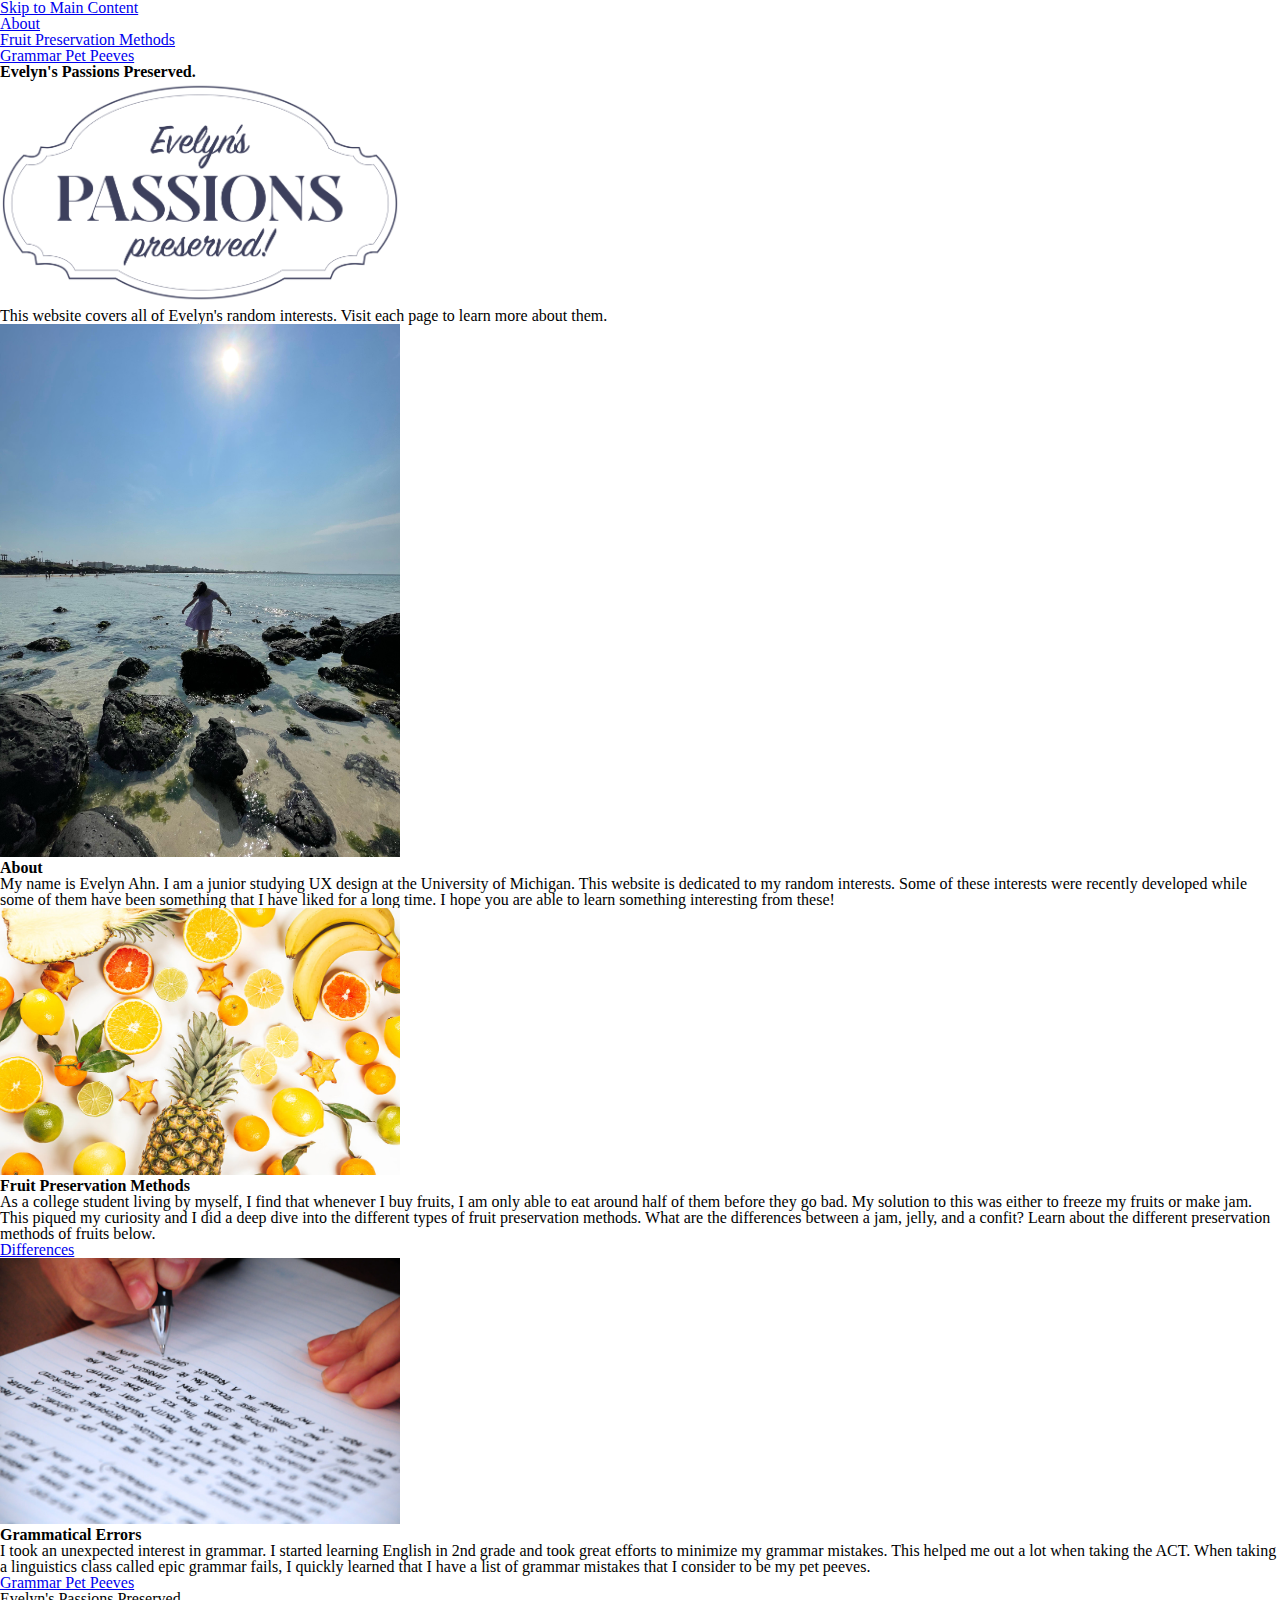
==== index.html @ 39eab749 "Add files via upload" ====
<!DOCTYPE html>
<html lang="en">
    <head>
        <meta charset="UTF-8">
        <meta http-equiv="X-UA-Compatible" content="IE=edge">
        <meta name="viewport" content="width=device-width, initial-scale=1.0">
        <title>Evelyn's Passions Preserved</title>
        <link rel="icon" type="image/x-icon" href="images/icon.ico">
        <link rel="stylesheet" type="text/css" href="css/html5reset.css">
        <link rel="stylesheet" type="text/css" href="css/style.css">
    </head>
    <body>
        <header>
            <div class="skip"><a href="index.html">Skip to Main Content</a></div>
            <nav>
                <ul>
                    <li><a href="#about">About</a></li>
                    <li><a href="methods.html">Fruit Preservation Methods</a></li>
                    <li><a href="grammar.html">Grammar Pet Peeves</a></li>
                </ul>
            </nav>
        </header>
        <main class="container" id = "main">
            <div class = overview>
                <h1>Evelyn's Passions Preserved.</h1>
                <img src="images/logo.png" alt="Evelyn's Passions Preserved Logo" width="400">
                <p>This website covers all of Evelyn's random interests. Visit each page to learn more about them.</p>
            </div>
    
            <div class="about-image" id="about">
                <img src="images/evelyn.jpg" alt="Evelyn standing in the water at the beach" width="400">
            </div>
            
            <div class="about text-block" tabindex="0">
                <h2>About</h2>
                <p>My name is Evelyn Ahn. I am a junior studying UX design at the University of Michigan. This website is dedicated to my random interests. Some of these interests were recently developed while some of them have been something that I have liked for a long time. I hope you are able to learn something interesting from these!</p>
            </div>
    
            <div class="methods-image" id="methods">
                <img src="images/fruits.jpeg" alt="Scattered array of different fruits" width="400">
            </div>
    
            <div class="methods text-block" tabindex="0">
                <h2>Fruit Preservation Methods</h2>
                <p>As a college student living by myself, I find that whenever I buy fruits, I am only able to eat around half of them before they go bad. My solution to this was either to freeze my fruits or make jam. This piqued my curiosity and I did a deep dive into the different types of fruit preservation methods. What are the differences between a jam, jelly, and a confit? Learn about the different preservation methods of fruits below.</p>
                <a href="methods.html">Differences</a>
            </div>
    
            <div class="graammar-image" id="grammar">
                <img src="images/writing.jpeg" alt ="A person writing on paper" width="400">
            </div>
    
            <div class="grammar text-block" tabindex="0">
                <h2>Grammatical Errors</h2>
                <p>I took an unexpected interest in grammar. I started learning English in 2nd grade and took great efforts to minimize my grammar mistakes. This helped me out a lot when taking the ACT. When taking a linguistics class called epic grammar fails, I quickly learned that I have a list of grammar mistakes that I consider to be my pet peeves.</p>
                <a href="grammar.html">Grammar Pet Peeves</a>
            </div>
        </main>
        <footer>
            <p>Evelyn's Passions Preserved<br>
            &copy; Evelyn Ahn - Web Design 2019-2020</p>
        </footer>
    </body>      
</html>
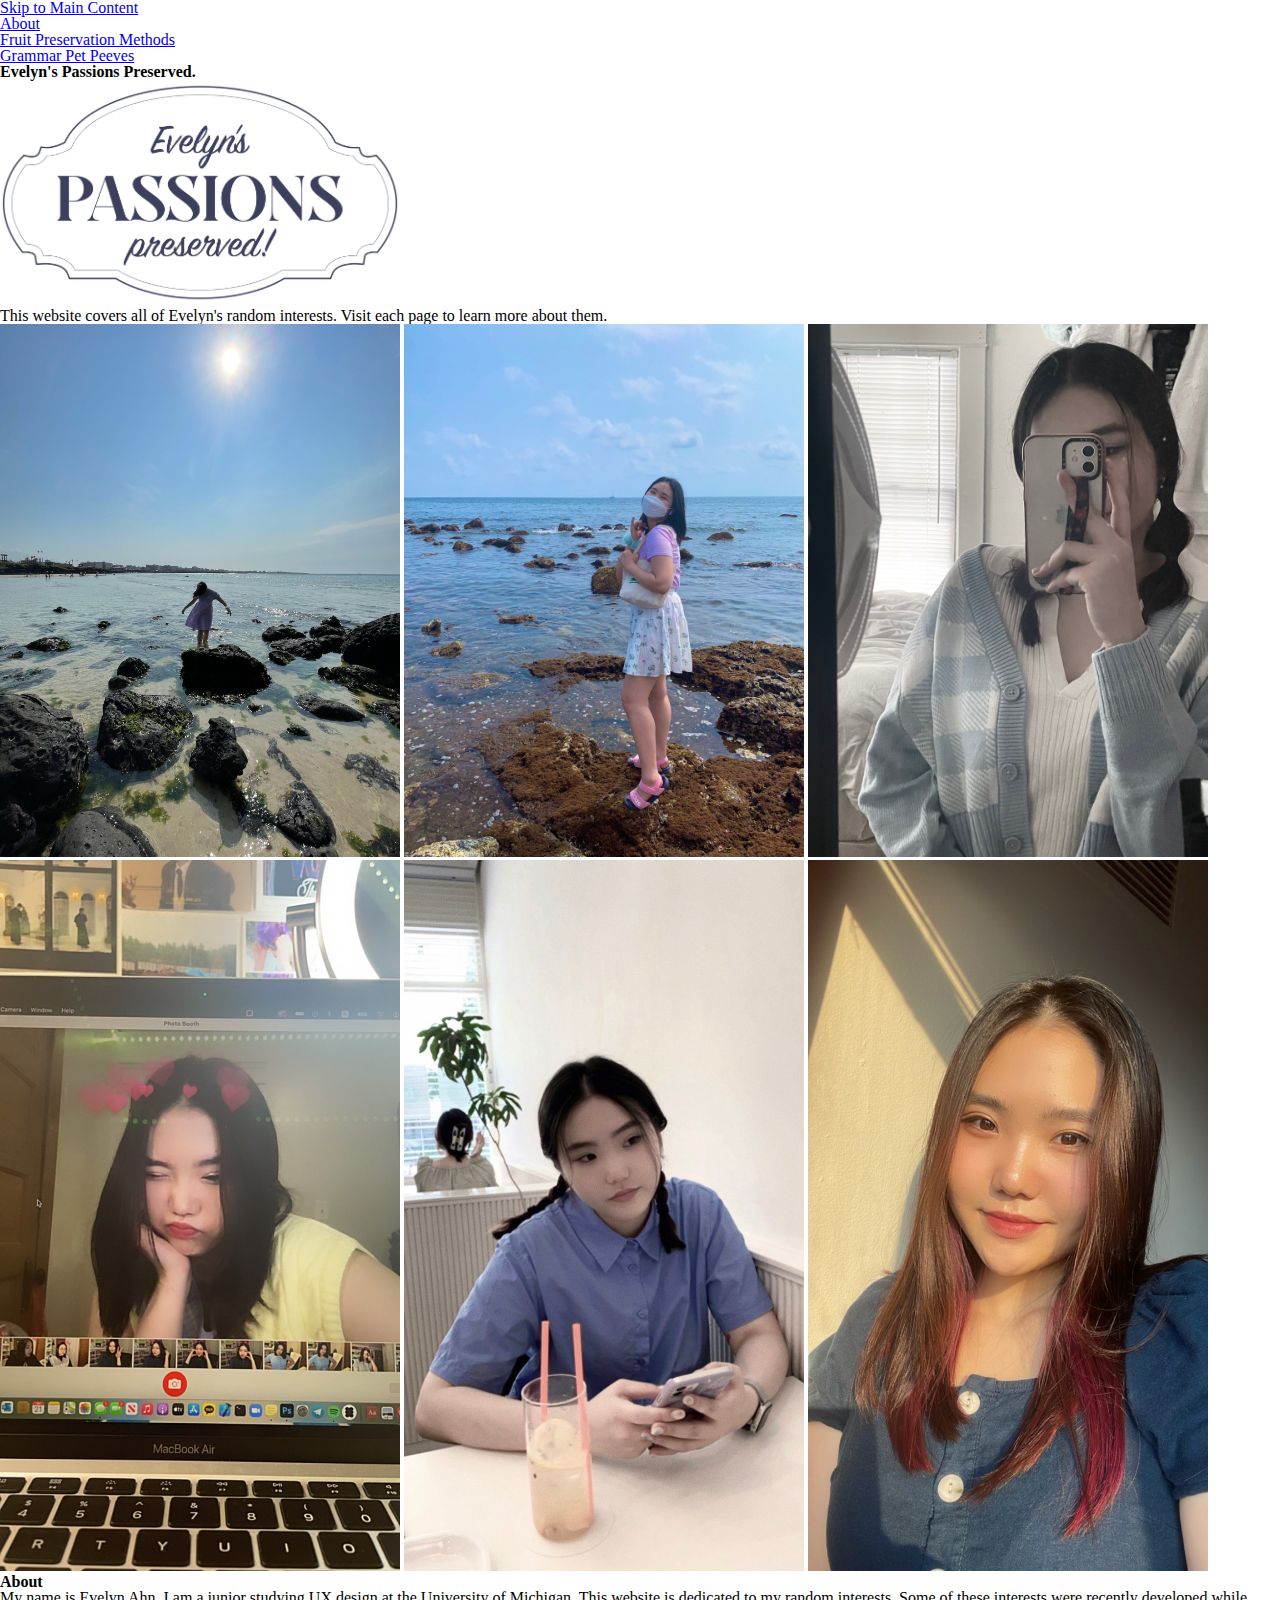
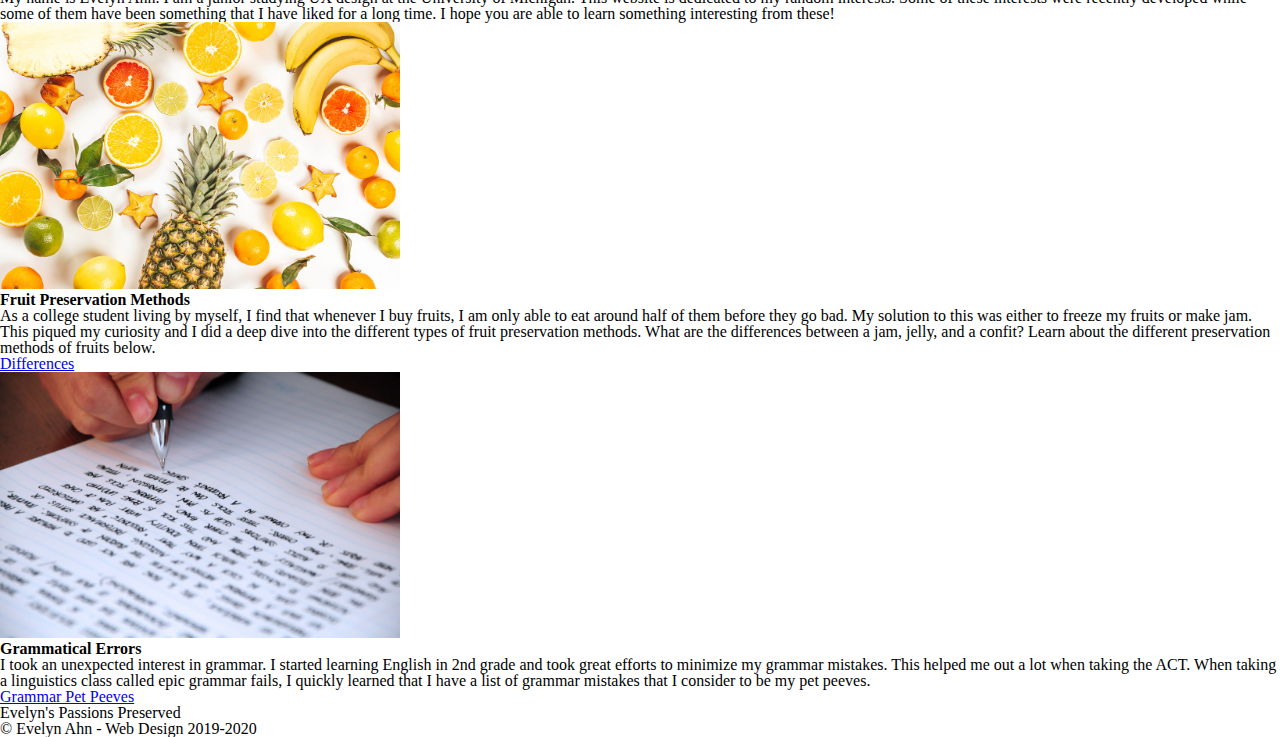
==== commit 2064ec11: "Add files via upload" ====
--- a/index.html
+++ b/index.html
@@ -28,7 +28,12 @@
             </div>
     
             <div class="about-image" id="about">
-                <img src="images/evelyn.jpg" alt="Evelyn standing in the water at the beach" width="400">
+                <img src="images/evelyn.jpg" alt="Girl standing in the water at the beach" width="400">
+                <img src="images/evelyn2.jpg" alt="Girl standing near the water at the beach" width="400">
+                <img src="images/evelyn3.jpg" alt="Girl's mirror selfie" width="400">
+                <img src="images/evelyn4.jpg" alt="Girl's selfie in photobooth" width="400">
+                <img src="images/evelyn5.jpg" alt="Girl at a cafe" width="400">
+                <img src="images/evelyn6.jpg" alt="Girl's selfie" width="400">
             </div>
             
             <div class="about text-block" tabindex="0">
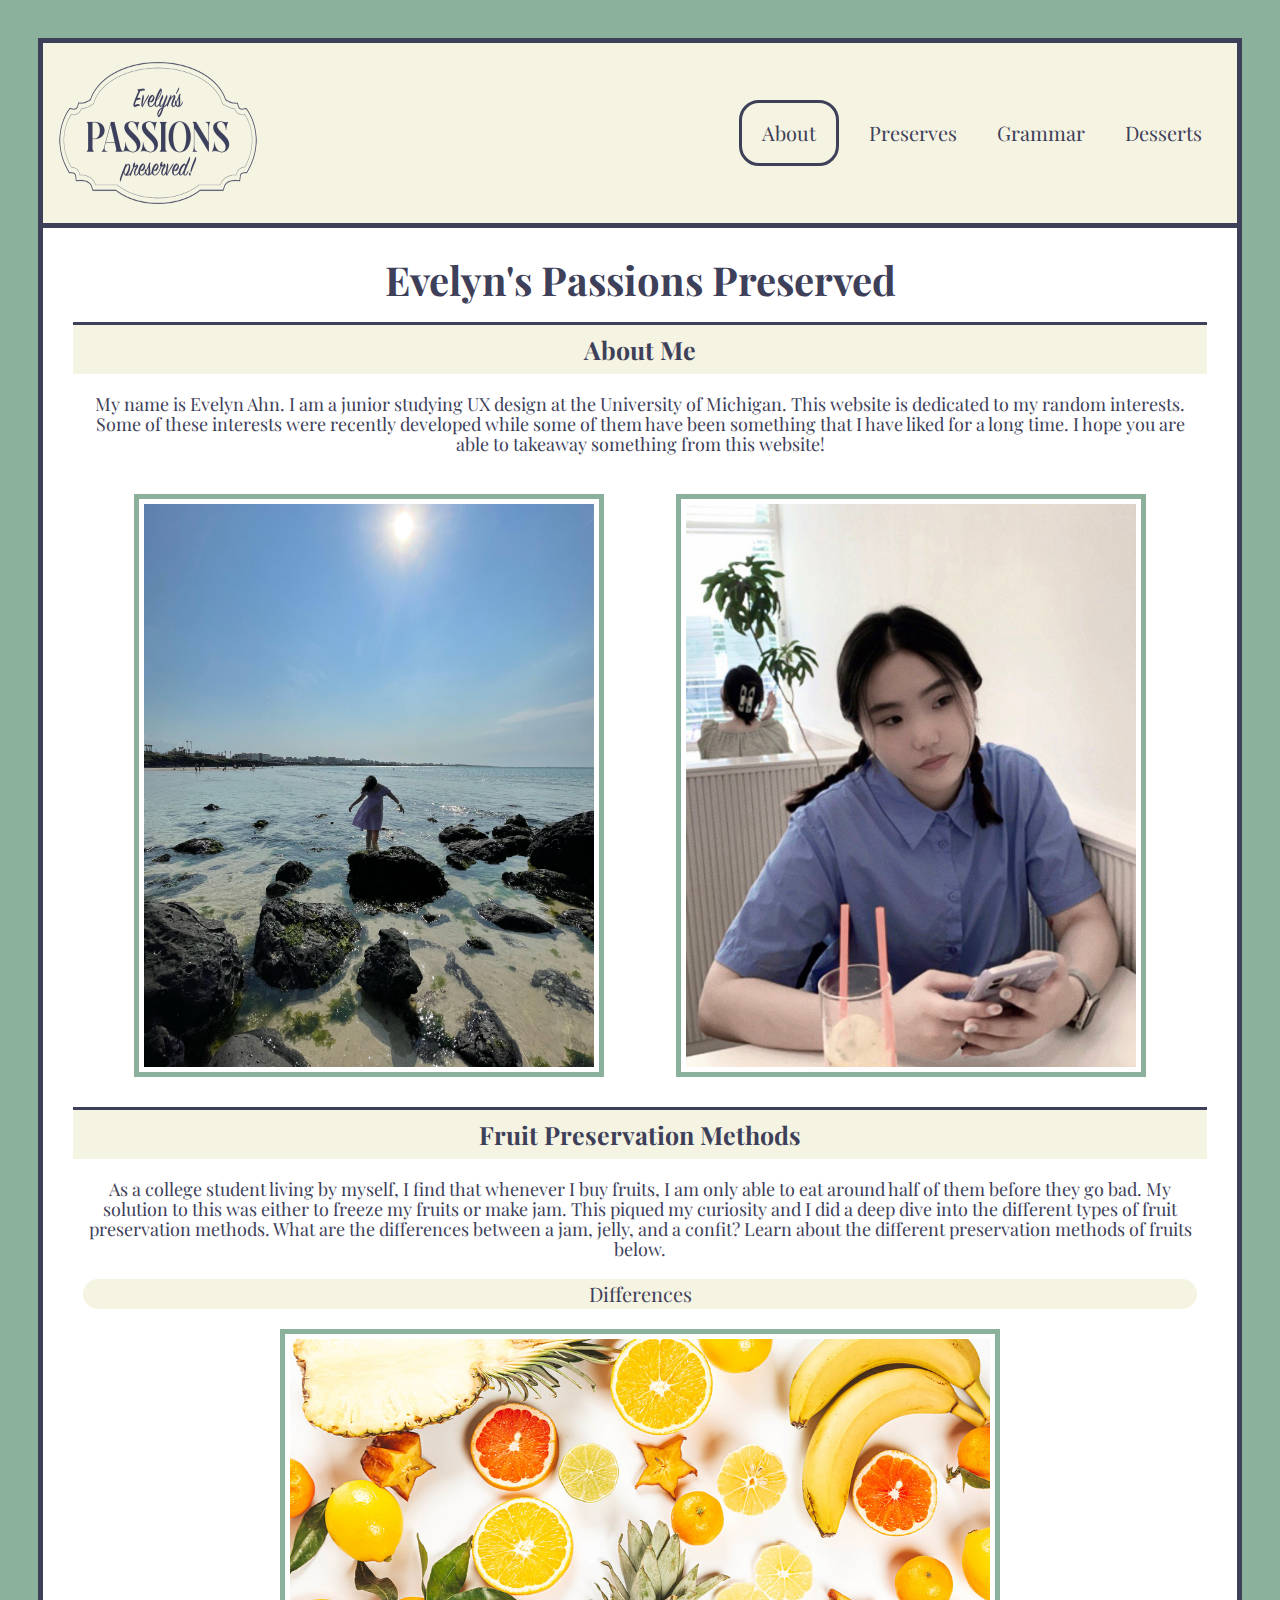
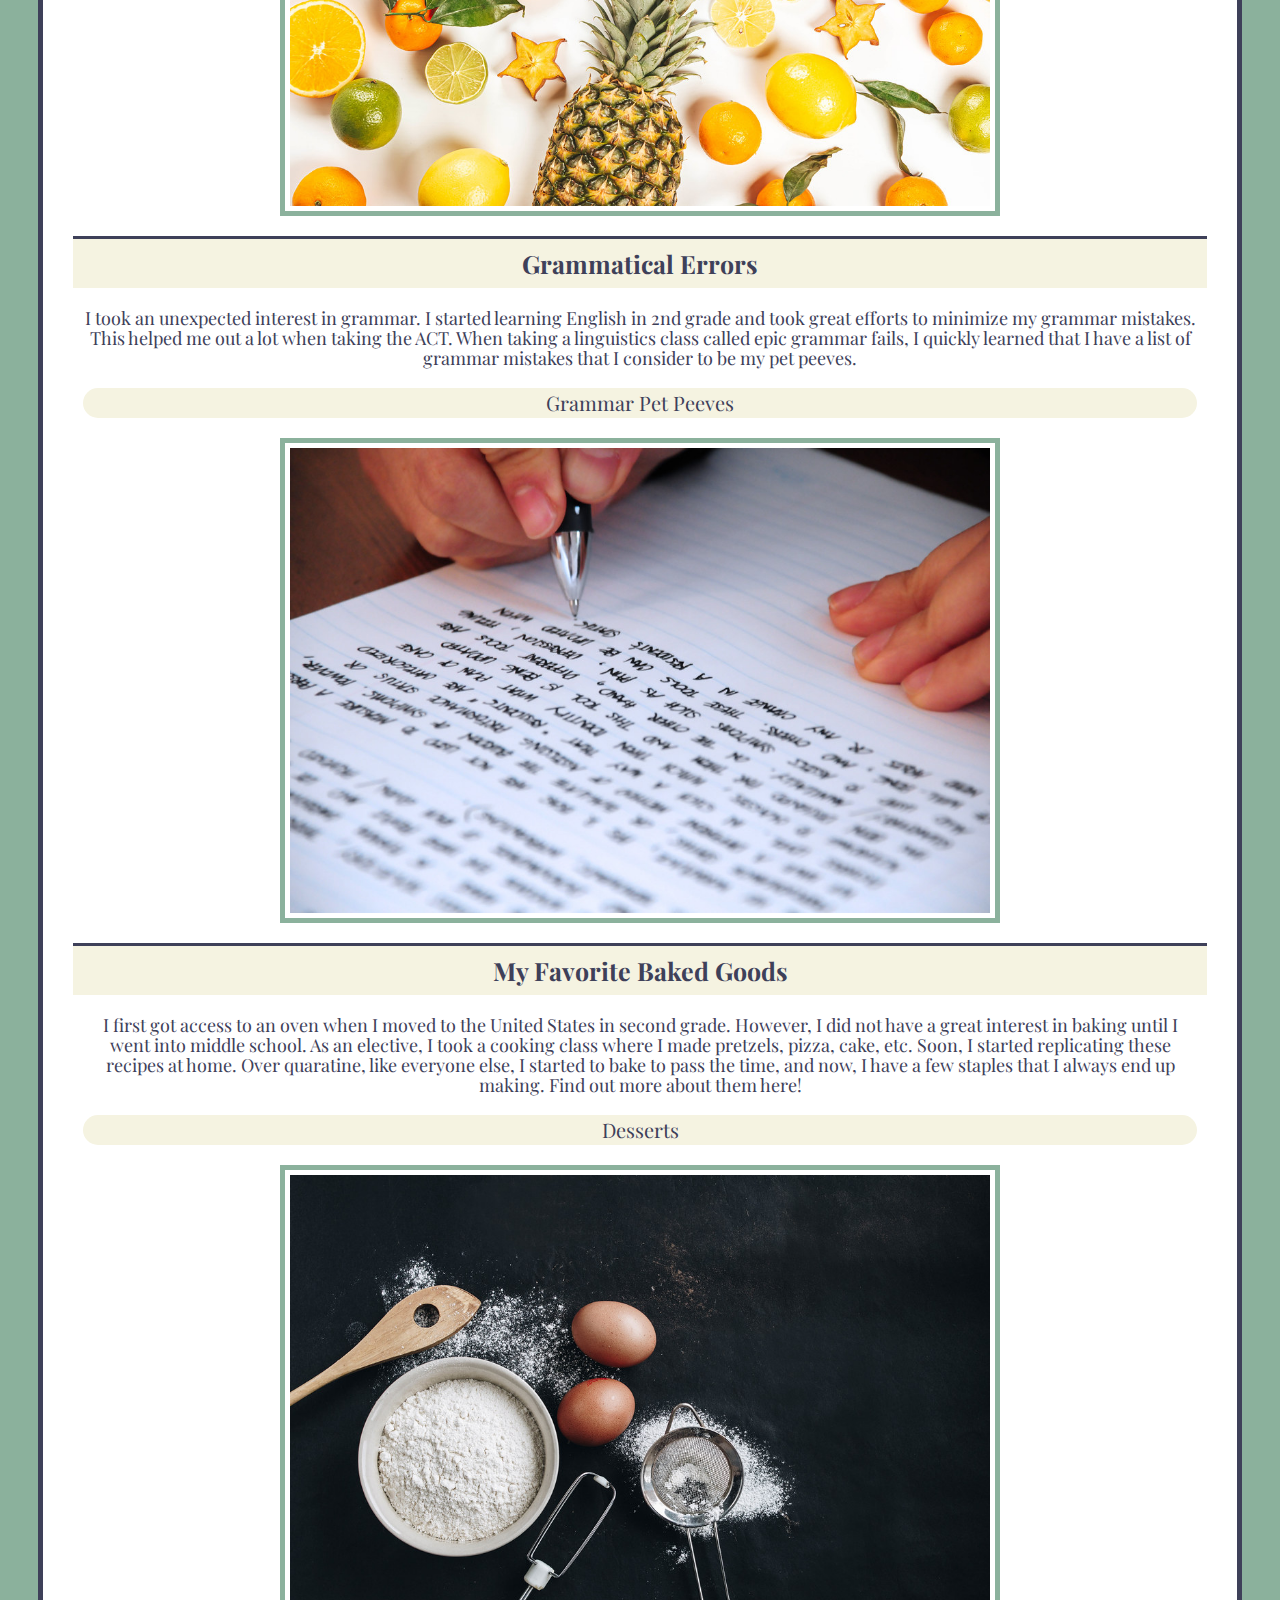
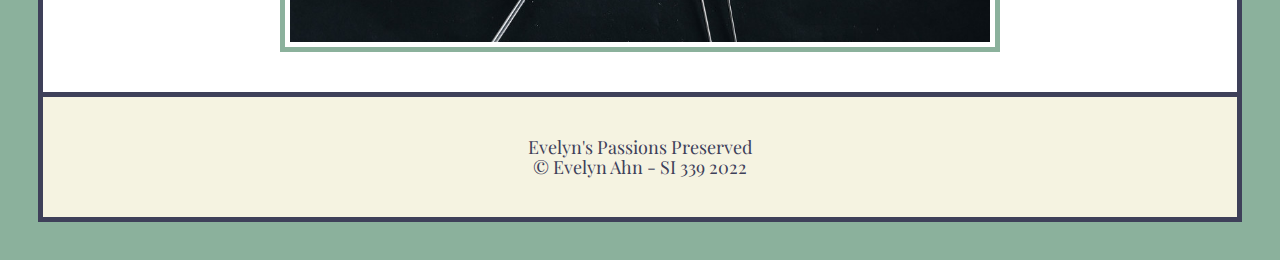
==== commit 00dd128f: "Add files via upload" ====
--- a/index.html
+++ b/index.html
@@ -10,60 +10,61 @@
         <link rel="stylesheet" type="text/css" href="css/style.css">
     </head>
     <body>
+        <a class="skip" href="index.html">Skip to Main Content</a></div>
         <header>
-            <div class="skip"><a href="index.html">Skip to Main Content</a></div>
+            <img src="images/logo.png" alt="Evelyn's Passions Preserved Logo" id="logo">
             <nav>
                 <ul>
-                    <li><a href="#about">About</a></li>
-                    <li><a href="methods.html">Fruit Preservation Methods</a></li>
-                    <li><a href="grammar.html">Grammar Pet Peeves</a></li>
+                    <li class="active"><a href="index.html">About</a></li>
+                    <li><a href="methods.html">Preserves</a></li>
+                    <li><a href="grammar.html">Grammar</a></li>
+                    <li><a href="desserts.html">Desserts</a></li>
                 </ul>
             </nav>
         </header>
         <main class="container" id = "main">
             <div class = overview>
-                <h1>Evelyn's Passions Preserved.</h1>
-                <img src="images/logo.png" alt="Evelyn's Passions Preserved Logo" width="400">
-                <p>This website covers all of Evelyn's random interests. Visit each page to learn more about them.</p>
+                <h1>Evelyn's Passions Preserved</h1>
             </div>
     
+            <div class="about text-block" tabindex="0">
+                <h2>About Me</h2>
+                <p>My name is Evelyn Ahn. I am a junior studying UX design at the University of Michigan. This website is dedicated to my random interests. Some of these interests were recently developed while some of them have been something that I have liked for a long time. I hope you are able to takeaway something from this website!</p>
+            </div>
+
             <div class="about-image" id="about">
-                <img src="images/evelyn.jpg" alt="Girl standing in the water at the beach" width="400">
-                <img src="images/evelyn2.jpg" alt="Girl standing near the water at the beach" width="400">
-                <img src="images/evelyn3.jpg" alt="Girl's mirror selfie" width="400">
-                <img src="images/evelyn4.jpg" alt="Girl's selfie in photobooth" width="400">
-                <img src="images/evelyn5.jpg" alt="Girl at a cafe" width="400">
-                <img src="images/evelyn6.jpg" alt="Girl's selfie" width="400">
-            </div>
-            
-            <div class="about text-block" tabindex="0">
-                <h2>About</h2>
-                <p>My name is Evelyn Ahn. I am a junior studying UX design at the University of Michigan. This website is dedicated to my random interests. Some of these interests were recently developed while some of them have been something that I have liked for a long time. I hope you are able to learn something interesting from these!</p>
+                <img src="images/evelyn.jpg" alt="Girl standing in the water at the beach">
+                <img src="images/evelyn5.jpg" alt="Girl at a cafe">
             </div>
     
-            <div class="methods-image" id="methods">
-                <img src="images/fruits.jpeg" alt="Scattered array of different fruits" width="400">
-            </div>
-    
-            <div class="methods text-block" tabindex="0">
+            <div>
                 <h2>Fruit Preservation Methods</h2>
                 <p>As a college student living by myself, I find that whenever I buy fruits, I am only able to eat around half of them before they go bad. My solution to this was either to freeze my fruits or make jam. This piqued my curiosity and I did a deep dive into the different types of fruit preservation methods. What are the differences between a jam, jelly, and a confit? Learn about the different preservation methods of fruits below.</p>
                 <a href="methods.html">Differences</a>
             </div>
+
+            <img src="images/fruits.jpeg" alt="Scattered array of different fruits" class="slide-image">
     
-            <div class="graammar-image" id="grammar">
-                <img src="images/writing.jpeg" alt ="A person writing on paper" width="400">
-            </div>
-    
-            <div class="grammar text-block" tabindex="0">
+            <div>
                 <h2>Grammatical Errors</h2>
                 <p>I took an unexpected interest in grammar. I started learning English in 2nd grade and took great efforts to minimize my grammar mistakes. This helped me out a lot when taking the ACT. When taking a linguistics class called epic grammar fails, I quickly learned that I have a list of grammar mistakes that I consider to be my pet peeves.</p>
                 <a href="grammar.html">Grammar Pet Peeves</a>
             </div>
+
+            <img src="images/writing.jpeg" alt ="A person writing on paper" class="slide-image">
+    
+            <div>
+                <h2>My Favorite Baked Goods</h2>
+                <p>I first got access to an oven when I moved to the United States in second grade. However, I did not have a great interest in baking until I went into middle school. As an elective, I took a cooking class where I made pretzels, pizza, cake, etc. Soon, I started replicating these recipes at home. Over quaratine, like everyone else, I started to bake to pass the time, and now, I have a few staples that I always end up making. Find out more about them here!</p>
+                <a href="desserts.html">Desserts</a>
+            </div>
+
+            <img src="images/baking.jpg" alt="Flour, eggs, sift, and spatula on granite" class="slide-image">
+
         </main>
         <footer>
             <p>Evelyn's Passions Preserved<br>
-            &copy; Evelyn Ahn - Web Design 2019-2020</p>
+            &copy; Evelyn Ahn - SI 339 2022</p>
         </footer>
     </body>      
 </html>--- a/css/style.css
+++ b/css/style.css
@@ -0,0 +1,264 @@
+/* Imported Playfair Display, the main font for my portfolio */
+@import url('https://fonts.googleapis.com/css?family=Playfair+Display&display=swap');
+
+/* Animating logo */
+#logo img {
+    height: 60px;
+    width: auto;
+}
+#logo {
+    height: 150px;
+    -webkit-transition: all 0.2s ease-out;
+    transition: all 0.2s ease-out;
+}
+#logo {
+    animation: fadingin;
+    animation-duration: 3s; 
+}  
+@keyframes fadingin {
+    from { opacity: 0;}
+    to { opacity: 1;}
+} 
+
+/* mobile view */
+body {
+    color: #3e4059;
+    background-color: #8bb19c;
+    margin: 3%;
+    font-family: 'Playfair Display', Helvetica, sans-serif;
+}
+
+header {
+    background-color: #f5f3e1;
+    border: 5px solid #3e4059;
+    display: flex;
+    padding: 15px;
+    flex-direction: column;
+    align-items: center;
+}
+
+nav li {
+    padding: 20px;
+    font-size: 20px;
+    text-align: center;
+    margin: auto;
+    display: flex;
+    flex-direction: column;
+    align-items: center;
+}
+
+li:hover {
+    background-color: #eecf97;
+    box-shadow: 8px 8px 2px 1px #d38066;
+    border-radius: 20px;
+    padding: 15px;
+    margin: 10px;
+    transform: translateY(-4px);
+}
+
+li.active {
+    border: solid #3e4059;
+    border-radius: 20px;
+    margin: 10px;
+}
+
+a {
+    text-decoration: none;
+}
+
+li a {
+    color: #3e4059;
+}
+
+div a, div p {
+    margin: 20px;
+}
+
+ol {
+    margin: 20px 60px;
+}
+
+ol li {
+    background-color: #eecf97;
+    box-shadow: 8px 8px 2px 1px #d38066;
+    border-radius: 20px;
+    padding: 15px;
+    margin: 10px;
+}
+
+/* Styling buttons for going to different pages */
+div a, #JamMaking {
+    display: block;
+    color: #3e4059;
+    background-color: #f5f3e1;
+    padding: 5px;
+    border-radius: 30px;
+    text-align: center;
+}
+
+main {
+    background-color: #FFFFFF;
+    padding: 20px;
+    border: 5px solid #3e4059;
+    border-top: 0;
+    font-size: 20px;
+}
+
+h1 {
+    text-align: center;
+    font-weight: 700;
+    font-size: 40px;
+    padding: 12px;
+    margin-bottom: 10px;
+}
+
+h2 {
+    text-align: center;
+    font-weight: 700;
+    font-size: 25px;
+    padding: 12px;
+    border-top: solid 3px #3e4059;
+    margin: 10px;
+}
+
+h3 {
+    text-align: center;
+    padding: 12px;
+}
+
+iframe{
+    margin-left: auto;
+    margin-right: auto;
+    display: block;
+    border-radius: 5px;
+  }
+
+p {
+    font-size: 18px;
+    margin: 10px;
+    text-align: center;
+    line-height: 20px;
+}
+
+main img{
+    width: 250px;
+    display: block;
+    margin: 20px auto 20px auto;
+    border: 3px solid #fdc67d;
+    padding: 5px;
+}
+
+main img:hover{
+    border: dotted 10px #8bb19c;
+    box-shadow: 8px 8px 2px 1px #d38066;
+    padding: 15px;
+}
+
+/* Skip to main content is hidden until tabbed */
+a.skip {
+    background: #FFFFFF;
+    left: 0;
+    padding: 6px;
+    position: absolute;
+    top: -40px;
+    -webkit-transition: top 1s ease-out;
+    transition: top 1s ease-out;
+    z-index: 1;
+}
+a.skip:focus{
+    top:20px;
+    color: #3e4059;
+}
+
+/* Styling footer */
+footer {
+    background-color: #f5f3e1;
+    border: 5px solid #3e4059;
+    border-top: 0px;
+    padding: 30px;
+}
+footer p{
+    text-align: center;
+}
+
+/* tablet view */
+@media screen and (min-width: 800px){
+    header {
+        flex-direction: row;
+        justify-content: space-between; 
+    }
+
+    #logo {
+        width: 200px;
+    }
+
+    ul{
+        display: flex;
+        flex-direction: row;
+    }
+    
+    nav li {
+        width: 20%;
+    }
+
+    body > header {
+        position: sticky;
+        top: 0;
+    }
+
+    iframe {
+        width: 560px;
+        height: 315px;
+    }
+
+    h2 {
+        background-color: #c8cae3;
+    }
+
+    .slide-image {
+        width: 400px;
+    }
+
+    main img {
+        width: 350px;
+        border: 5px dashed #8bb19c;
+    }
+
+    /* Set up column grid for containers */
+    .about-image, .dessert-image{
+        display: grid;
+        grid-template-columns: auto auto;
+        grid-template-rows: auto;
+        align-content: center;
+        justify-items: center;
+        margin: auto; 
+        justify-content: space-evenly;
+    }
+}
+
+@media screen and (min-width: 1100px){
+    iframe {
+        width: 840px;
+        height: 472.5px;
+    }
+
+    h2 {
+        background-color: #f5f3e1;
+    }
+
+    .slide-image {
+        width: 700px;
+    }
+
+    main img {
+        width: 450px;
+        border: 5px solid #8bb19c;
+    }
+}
+
+/* turns off logo animation when enabled */
+@media (prefers-reduced-motion: reduce){
+    #logo {
+        animation: none;
+    }
+}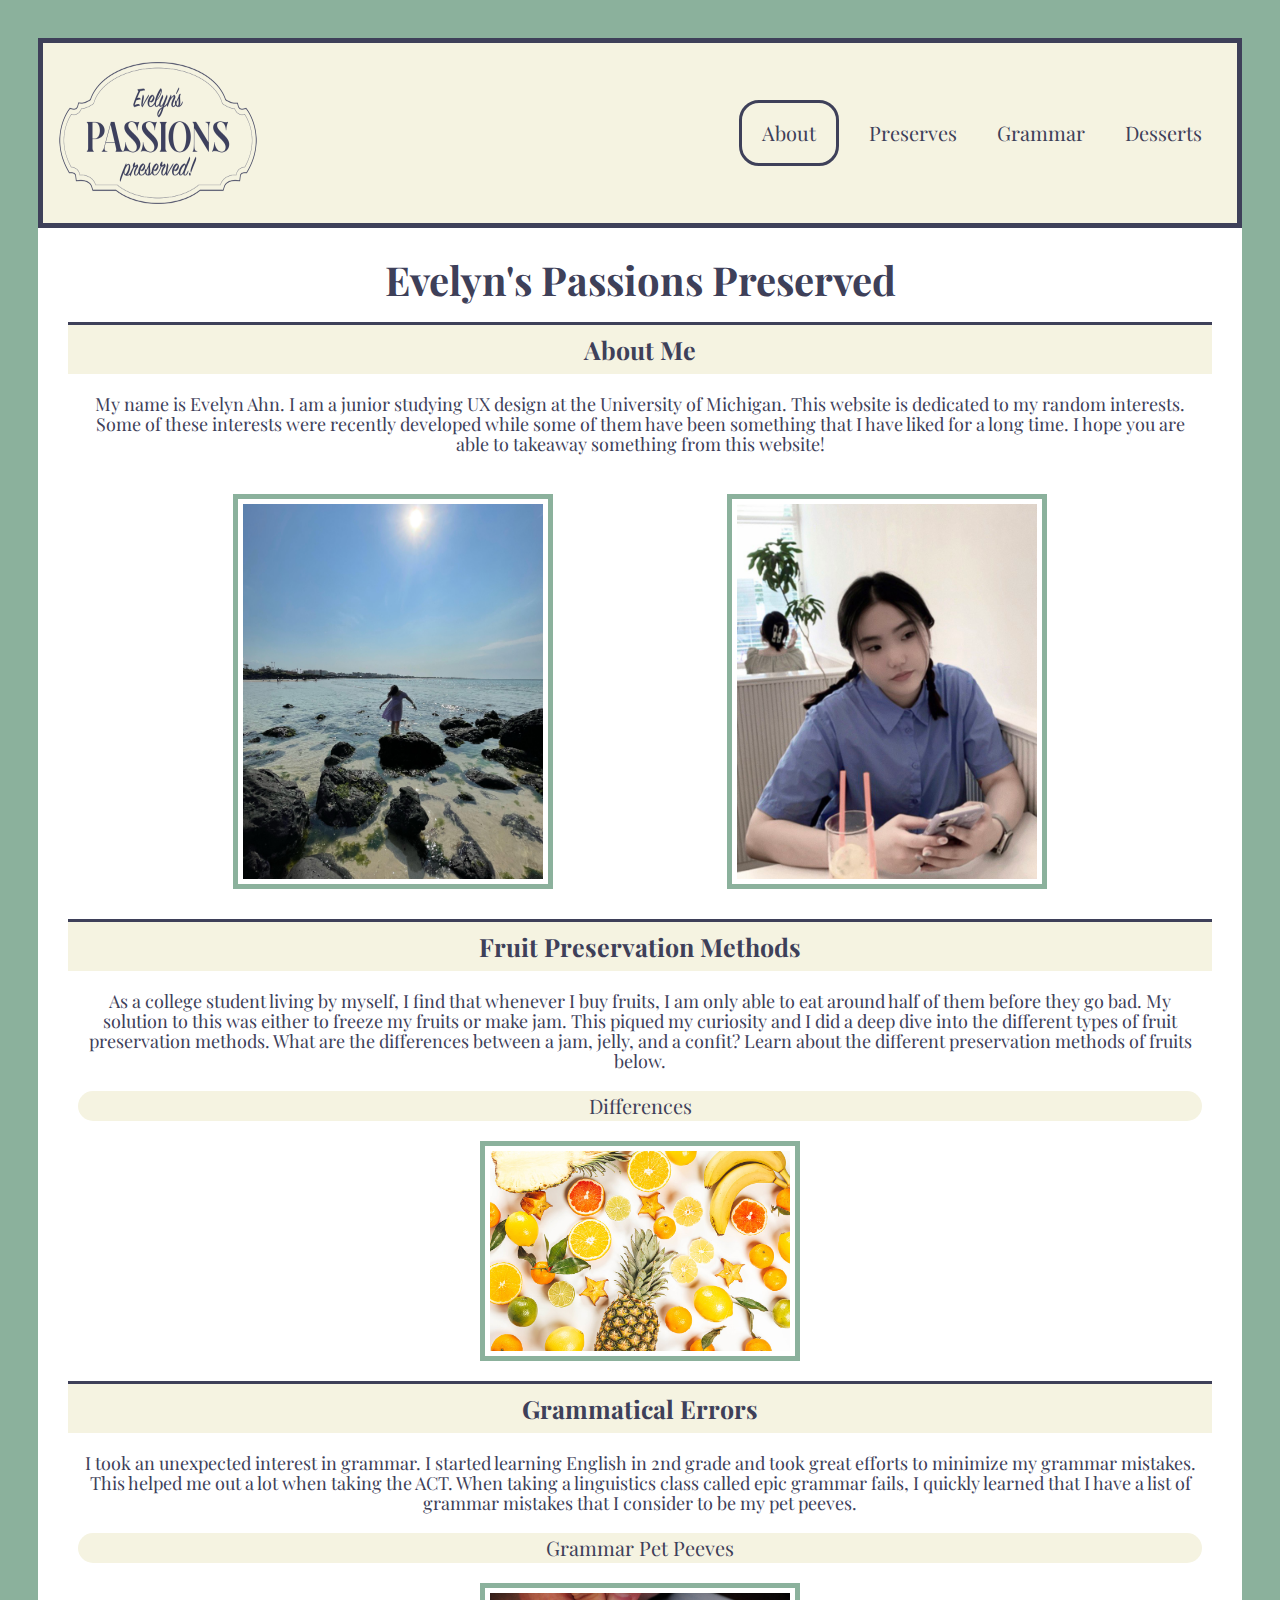
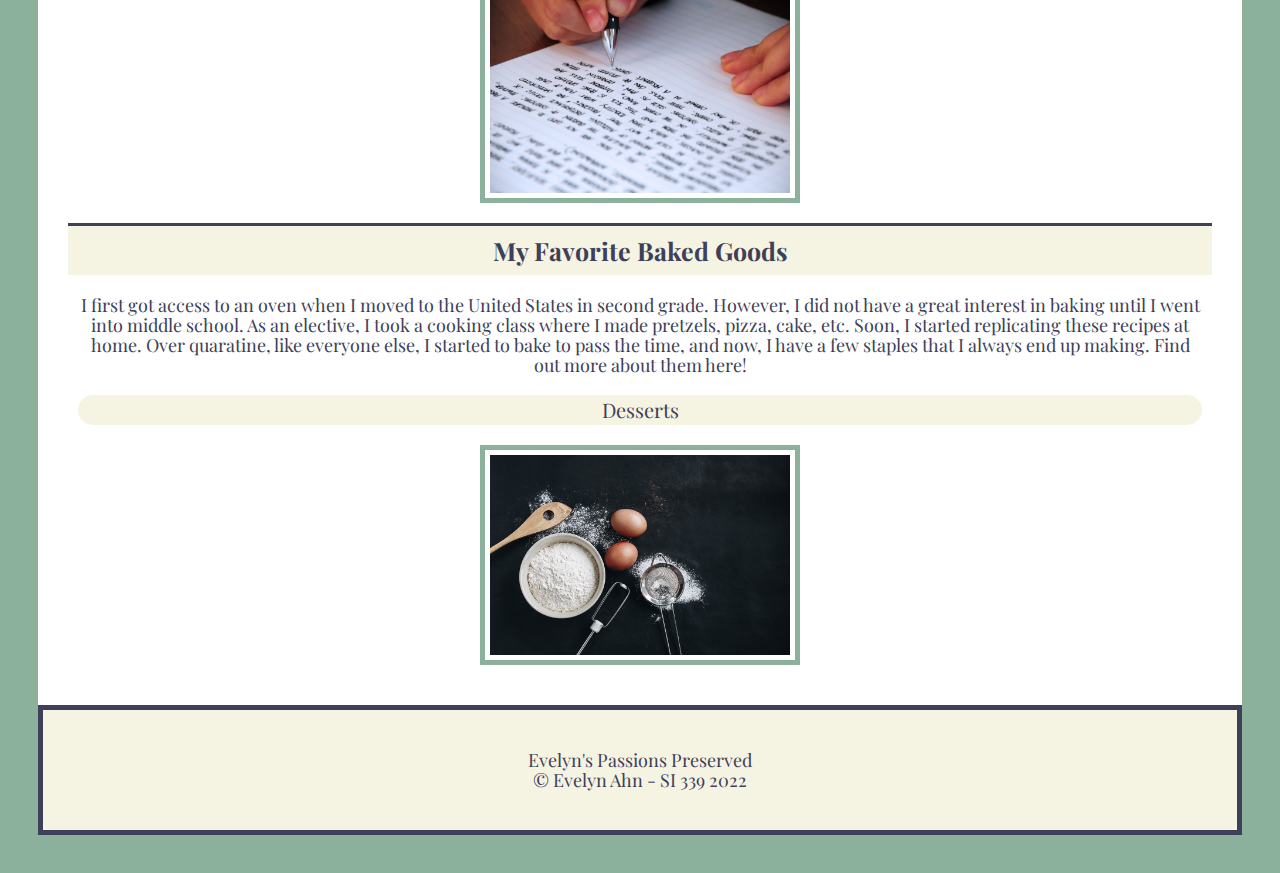
==== commit 7311659a: "Add files via upload" ====
--- a/index.html
+++ b/index.html
@@ -22,7 +22,7 @@
                 </ul>
             </nav>
         </header>
-        <main class="container" id = "main">
+        <main class="container">
             <div class = overview>
                 <h1>Evelyn's Passions Preserved</h1>
             </div>
@@ -32,34 +32,35 @@
                 <p>My name is Evelyn Ahn. I am a junior studying UX design at the University of Michigan. This website is dedicated to my random interests. Some of these interests were recently developed while some of them have been something that I have liked for a long time. I hope you are able to takeaway something from this website!</p>
             </div>
 
-            <div class="about-image" id="about">
-                <img src="images/evelyn.jpg" alt="Girl standing in the water at the beach">
-                <img src="images/evelyn5.jpg" alt="Girl at a cafe">
+            <div class="about-image">
+                <img class="evelyn1" src="images/evelyn.jpg" alt="Girl standing in the water at the beach">
+                <img class="evelyn2" src="images/evelyn5.jpg" alt="Girl at a cafe">
             </div>
     
-            <div>
-                <h2>Fruit Preservation Methods</h2>
-                <p>As a college student living by myself, I find that whenever I buy fruits, I am only able to eat around half of them before they go bad. My solution to this was either to freeze my fruits or make jam. This piqued my curiosity and I did a deep dive into the different types of fruit preservation methods. What are the differences between a jam, jelly, and a confit? Learn about the different preservation methods of fruits below.</p>
-                <a href="methods.html">Differences</a>
+            <div class="div-image">
+                <div>
+                    <h2>Fruit Preservation Methods</h2>
+                    <p>As a college student living by myself, I find that whenever I buy fruits, I am only able to eat around half of them before they go bad. My solution to this was either to freeze my fruits or make jam. This piqued my curiosity and I did a deep dive into the different types of fruit preservation methods. What are the differences between a jam, jelly, and a confit? Learn about the different preservation methods of fruits below.</p>
+                    <a href="methods.html">Differences</a>
+                </div>
+
+                <img src="images/fruits.jpeg" alt="Scattered array of different fruits" class="slide-image">
+        
+                <div>
+                    <h2>Grammatical Errors</h2>
+                    <p>I took an unexpected interest in grammar. I started learning English in 2nd grade and took great efforts to minimize my grammar mistakes. This helped me out a lot when taking the ACT. When taking a linguistics class called epic grammar fails, I quickly learned that I have a list of grammar mistakes that I consider to be my pet peeves.</p>
+                    <a href="grammar.html">Grammar Pet Peeves</a>
+                </div>
+
+                <img src="images/writing.jpeg" alt ="A person writing on paper" class="slide-image">
+        
+                <div>
+                    <h2>My Favorite Baked Goods</h2>
+                    <p>I first got access to an oven when I moved to the United States in second grade. However, I did not have a great interest in baking until I went into middle school. As an elective, I took a cooking class where I made pretzels, pizza, cake, etc. Soon, I started replicating these recipes at home. Over quaratine, like everyone else, I started to bake to pass the time, and now, I have a few staples that I always end up making. Find out more about them here!</p>
+                    <a href="desserts.html">Desserts</a>
+                </div>
             </div>
-
-            <img src="images/fruits.jpeg" alt="Scattered array of different fruits" class="slide-image">
-    
-            <div>
-                <h2>Grammatical Errors</h2>
-                <p>I took an unexpected interest in grammar. I started learning English in 2nd grade and took great efforts to minimize my grammar mistakes. This helped me out a lot when taking the ACT. When taking a linguistics class called epic grammar fails, I quickly learned that I have a list of grammar mistakes that I consider to be my pet peeves.</p>
-                <a href="grammar.html">Grammar Pet Peeves</a>
-            </div>
-
-            <img src="images/writing.jpeg" alt ="A person writing on paper" class="slide-image">
-    
-            <div>
-                <h2>My Favorite Baked Goods</h2>
-                <p>I first got access to an oven when I moved to the United States in second grade. However, I did not have a great interest in baking until I went into middle school. As an elective, I took a cooking class where I made pretzels, pizza, cake, etc. Soon, I started replicating these recipes at home. Over quaratine, like everyone else, I started to bake to pass the time, and now, I have a few staples that I always end up making. Find out more about them here!</p>
-                <a href="desserts.html">Desserts</a>
-            </div>
-
-            <img src="images/baking.jpg" alt="Flour, eggs, sift, and spatula on granite" class="slide-image">
+                <img src="images/baking.jpg" alt="Flour, eggs, sift, and spatula on granite" class="slide-image">
 
         </main>
         <footer>
--- a/css/style.css
+++ b/css/style.css
@@ -96,12 +96,14 @@
     text-align: center;
 }
 
+.button {
+    background-color: transparent;
+}
+
 main {
     background-color: #FFFFFF;
+    font-size: 20px;
     padding: 20px;
-    border: 5px solid #3e4059;
-    border-top: 0;
-    font-size: 20px;
 }
 
 h1 {
@@ -152,6 +154,45 @@
     border: dotted 10px #8bb19c;
     box-shadow: 8px 8px 2px 1px #d38066;
     padding: 15px;
+}
+
+/* Creating pop-ups */
+.overlay {
+    position: fixed;
+    top: 0;
+    bottom: 0;
+    left: 0;
+    right: 0;
+    background: rgba(0, 0, 0, 0.7);
+    transition: opacity 500ms;
+    visibility: hidden;
+    opacity: 0;
+}
+.overlay:target {
+    visibility: visible;
+    opacity: 1;
+}
+.popup .close {
+    position: absolute;
+    top: 20px;
+    right: 10px;
+    transition: all 200ms;
+    font-size: 30px;
+    font-weight: bold;
+    text-decoration: none;
+    color: #3e4059;
+}
+.popup .close:hover {
+    color: #d38066;
+    border: 1px solid #d38066;
+}
+.popup {
+    margin: 70px auto;
+    padding: 20px;
+    background: #f5f3e1;
+    border-radius: 5px;
+    width: 30%;
+    position: relative;
 }
 
 /* Skip to main content is hidden until tabbed */
@@ -174,7 +215,6 @@
 footer {
     background-color: #f5f3e1;
     border: 5px solid #3e4059;
-    border-top: 0px;
     padding: 30px;
 }
 footer p{
@@ -215,17 +255,12 @@
         background-color: #c8cae3;
     }
 
-    .slide-image {
-        width: 400px;
-    }
-
     main img {
-        width: 350px;
-        border: 5px dashed #8bb19c;
+        border: 5px dashed #d38066;
     }
 
     /* Set up column grid for containers */
-    .about-image, .dessert-image{
+    .about-image, .dessert-image, .preserve-image{
         display: grid;
         grid-template-columns: auto auto;
         grid-template-rows: auto;
@@ -246,13 +281,19 @@
         background-color: #f5f3e1;
     }
 
-    .slide-image {
-        width: 700px;
-    }
-
     main img {
-        width: 450px;
+        width: 300px;
         border: 5px solid #8bb19c;
+    }
+
+    .dessert-image, .preserve-image{
+        display: grid;
+        grid-template-columns: auto auto auto;
+        grid-template-rows: auto;
+        align-content: center;
+        justify-items: center;
+        margin: auto; 
+        justify-content: space-evenly;
     }
 }
 
